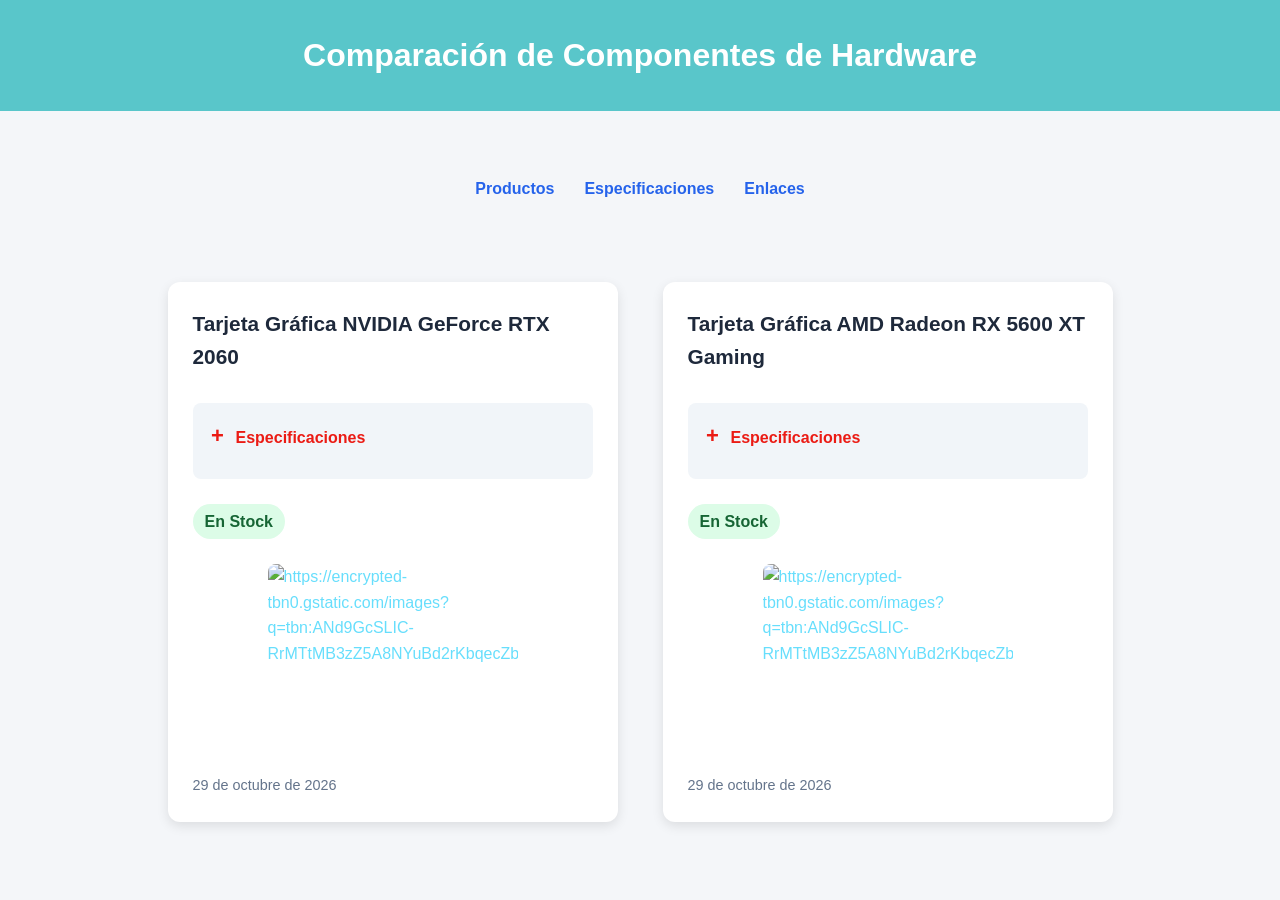
==== Actividad4/Actividad2.html @ 4190d506 "ejercicio 4 a medias" ====
<!DOCTYPE html>
<html lang="en">

<head>
    <meta charset="UTF-8">
    <meta name="viewport" content="width=device-width, initial-scale=1.0">
    <title>Catálogo de Componentes</title>
    <link rel="stylesheet" href="Styles/Actividad2.css">
</head>

<body>
    <header>
        <h1>Comparación de Componentes de Hardware</h1>
    </header>
    <main>
        <!-- <nav>-->
            <ul>
                <li>Productos</li>
                <li>Especificaciones</li>
                <li>Enlaces</li>
            </ul>
       <!-- </nav>-->
        <article>
            <section>
                <h2>Tarjeta Gráfica NVIDIA GeForce RTX 2060</h2>
                <details>
                    <summary>Especificaciones</summary>
                        <p>Núcleos: 1.920 CUDA Cores</p>
                        <p>Arquitectura: Turing</p>
                        <p>Núcleos Ray: 30 RT Cores</p>
                        <p>Frecuencia Base: 1365/1680 MHz</p>
                        <p>Memoria: 6 GB DDR6</p>
                        <p>Consumo: 160 W</p>
                </details>
                <mark>En Stock</mark>
                <figure>
                    <img src="https://encrypted-tbn0.gstatic.com/images?q=tbn:ANd9GcQ88PQs7Trvn6nIHlqhuVzz_jU1-Dtzh7FjkXBQEiP42g&s=10" alt="https://encrypted-tbn0.gstatic.com/images?q=tbn:ANd9GcSLIC-RrMTtMB3zZ5A8NYuBd2rKbqecZb7Jowyp2mIUaA&s=10">
                </figure>                
                <time datetime="29/10/2026">29 de octubre de 2026</time>
                
            </section>
        </article>
        <article>
            <section>
                <h2>Tarjeta Gráfica AMD Radeon RX 5600 XT Gaming</h2>
                
                <details>
                    <summary>Especificaciones</summary>
                        <p>Núcleos: 2.304 Stream Processors</p>
                        <p>Arquitectura: RDNA</p>
                        <p>Núcleos Ray: No tiene</p>
                        <p>Frecuencia Base: 1365/1680 MHz</p>
                        <p>Memoria: 6 GB DDR6</p>
                        <p>Consumo: 160 W</p>
                </details>
                <mark>En Stock</mark>
                <figure>
                    <img src="https://encrypted-tbn0.gstatic.com/images?q=tbn:ANd9GcQjcZotOEoWDCaoUyZlAhGUBl8EHpTfGRuiSjLWtiJl-g&s=10" alt="https://encrypted-tbn0.gstatic.com/images?q=tbn:ANd9GcSLIC-RrMTtMB3zZ5A8NYuBd2rKbqecZb7Jowyp2mIUaA&s=10">
                </figure>               
                <time datetime="29/10/2026">29 de octubre de 2026</time>
            </section>
        </article>
    </main>
</body>
</html>
---- Actividad4/Styles/Actividad2.css ----
/* 1. RESET Y BOX MODEL */
* {
    box-sizing: border-box;
    margin: 0;
    padding: 0;
}

body {
    font-family: Arial, Helvetica, sans-serif;
    background-color: #f4f6f9;
    color: #67defc;
    line-height: 1.6;
}

/* 2. CABECERA */
header {
    background-color: #59c6ca;
    color: white;
    text-align: center;
    padding: 30px 20px;
    margin-bottom: 30px;
}

header h1 {
    font-size: 2rem;
}

/* 3. CONTENIDO PRINCIPAL */
main {
    max-width: 1200px;
    margin: 0 auto;
    padding: 20px;
}

/* 4. MENÚ DE NAVEGACIÓN */
main > ul {
    display: flex;
    justify-content: center;
    align-items: center;
    flex-wrap: wrap;
    gap: 30px;
    list-style: none;
    margin-bottom: 30px;
    padding: 15px;
}

main > ul li {
    cursor: pointer;
    font-weight: bold;
    color: #2563eb;
    transition: color 0.3s ease;
}

main > ul li:hover {
    color: #1e293b;
}

/* 5. TARJETAS DE PRODUCTOS */
article {
    display: flex;
    flex-direction: column;
    flex: 1 1 300px;
    max-width: 450px;
    background-color: white;
    padding: 25px;
    margin: 10px;
    border-radius: 12px;
    box-shadow: 0 4px 12px rgba(0, 0, 0, 0.10);
    transition: transform 0.3s ease,
                box-shadow 0.3s ease;
}

/* Efecto al pasar el cursor */
article:hover {
    transform: translateY(-5px);
    box-shadow: 0 8px 20px rgba(0, 0, 0, 0.18);
}

/* 6. TÍTULOS Y TEXTOS */
article h2 {
    color: #1e293b;
    font-size: 1.3rem;
    margin-bottom: 15px;
}

article p {
    margin-bottom: 8px;
}

article section {
    display: flex;
    flex-direction: column;
    flex: 1;
}

/* 7. ESPECIFICACIONES */
details {
    background-color: #f1f5f9;
    padding: 15px;
    margin: 15px 0;
    border-radius: 8px;
}

summary {
    cursor: pointer;
    font-weight: bold;
    color: #2563eb;
    margin-bottom: 10px;
}

details[open] summary {
    margin-bottom: 15px;
}

/* 8. DISPONIBILIDAD */
mark {
    display: inline-block;
    align-self: flex-start;
    background-color: #dcfce7;
    color: #166534;
    padding: 5px 12px;
    border-radius: 20px;
    font-weight: bold;
    margin: 10px 0;
}

/* 9. IMÁGENES */
figure {
    display: flex;
    justify-content: center;
    align-items: center;
    margin: 15px 0;
}

figure img {
    width: 100%;
    max-width: 250px;
    height: 180px;
    object-fit: contain;
    border-radius: 8px;
}

/* 10. FECHA */
time {
    display: block;
    color: #64748b;
    font-size: 0.9rem;
    margin-top: auto;
    padding-top: 15px;
}

/* 11. CONTENEDOR DE PRODUCTOS */
main {
    display: flex;
    flex-wrap: wrap;
    justify-content: center;
    gap: 25px;
}

/* El menú ocupa toda la fila */
main > ul {
    flex: 1 1 100%;
}

/* 12. ADAPTACIÓN A MÓVILES */
@media (max-width: 600px) {
    header h1 {
        font-size: 1.5rem;
    }

    main {
        padding: 10px;
        gap: 15px;
    }

    article {
        flex: 1 1 100%;
        max-width: 100%;
        margin: 5px 0;
        padding: 20px;
    }

    main > ul {
        gap: 15px;
    }
}

/* Estilo del desplegable */
summary {
    cursor: pointer;
    font-weight: bold;
    color: #eb1b14;
    margin-bottom: 10px;
    list-style: none;
}

/* Ocultar la flecha predeterminada */
summary::-webkit-details-marker {
    display: none;
}

summary::marker {
    content: "";
}

/* Mostrar el símbolo + */
summary::before {
    content: "+";
    display: inline-block;
    width: 20px;
    font-size: 22px;
    font-weight: bold;
    text-align: center;
    margin-right: 8px;
}

/* Cambiar a - cuando se abre */
details[open] summary::before {
    content: "−";
}

details[open] summary {
    margin-bottom: 15px;
}
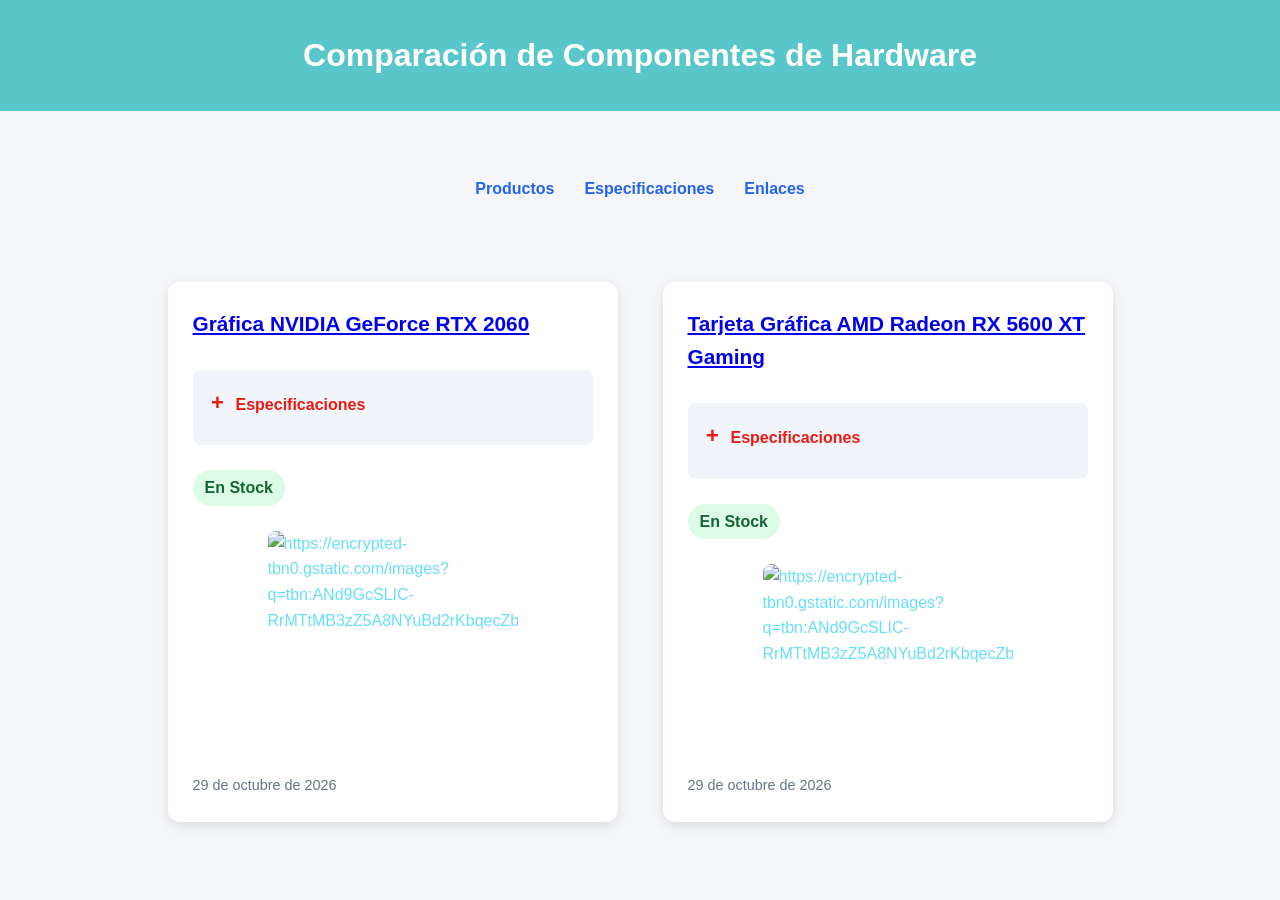
==== commit e5a8d6ad: "Actividad 4 terminada" ====
--- a/Actividad4/Actividad2.html
+++ b/Actividad4/Actividad2.html
@@ -22,7 +22,7 @@
        <!-- </nav>-->
         <article>
             <section>
-                <h2>Tarjeta Gráfica NVIDIA GeForce RTX 2060</h2>
+                <h2><a href="https://www.nvidia.com/es-es/Gráfica NVIDIA GeForce RTX 2060" target="_blank">Gráfica NVIDIA GeForce RTX 2060</a></h2>
                 <details>
                     <summary>Especificaciones</summary>
                         <p>Núcleos: 1.920 CUDA Cores</p>
@@ -42,7 +42,7 @@
         </article>
         <article>
             <section>
-                <h2>Tarjeta Gráfica AMD Radeon RX 5600 XT Gaming</h2>
+                <h2><a href="https://www.amd.com/en/products/graphics/radeon-rx-5600-xt" target="_parent">Tarjeta Gráfica AMD Radeon RX 5600 XT Gaming</a></h2>
                 
                 <details>
                     <summary>Especificaciones</summary>
